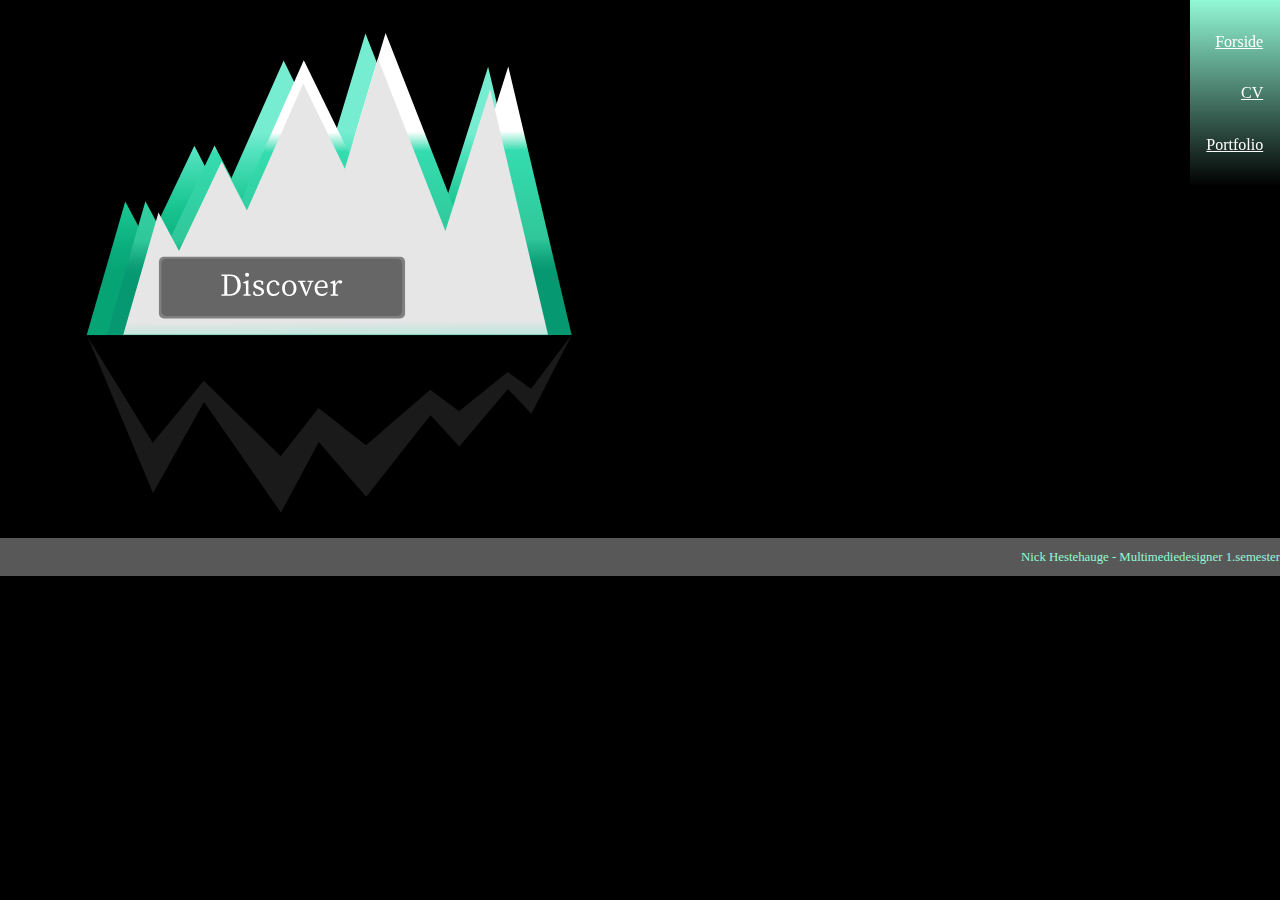
==== forside.html @ 67fa83f6 "status" ====
<!DOCTYPE html>
<html lang="">

<head>
    <meta charset="utf-8">
    <meta name="viewport" content="width=device-width, initial-scale=1.0">
    <title>Forside</title>
    <link rel="stylesheet" href="styles.css">
</head>

<body>
    <div id="screen">
        <header>
            <nav>
                <a href="forside.html">Forside</a>
                <a href="cv.html">CV</a>
                <a href="portfolio.html">Portfolio</a>
            </nav>
        </header>


        <section>
            <div id="sprite_container">
                <div id="button" class="pulse">
                </div>
                <div id="sprite" class="animation"></div>
            </div>
        </section>



        <div id="footwrapper">
            <div class="footer">
                <p>Nick Hestehauge - Multimediedesigner 1.semester</p>
            </div>
        </div>
    </div>
    <script src="script.js"></script>
</body>

</html>
---- styles.css ----
img {
    width: 100%;
}

body {
    background-color: black;
    position: relative;
    margin: 0;
}

* {
    box-sizing: border-box;
}


/*-----------------------styles----------------------*/

h1 {
    color: white;
}

/*-----------------naven-----------------*/


header nav {
    display: flex;
    flex-direction: column;
    align-items: flex-end;
    margin: 1rem 0;
}

header nav a {
    font-size: 1.5rem;
    margin: 0.25rem;
    padding: 0.25rem;
}

/* unvisited link */
header nav a:link {
    display: inline;
    padding: 1vw;
    color: white;
    font-size: 1em;
}

/* visited link */
header nav a:visited {
    color: white;
}

/* mouse over link */
header nav a:hover {
    color: #92f8d6;
    background-color: black;
    text-decoration-color: white;
}

/* selected link */
header nav a:active {
    color: black;
}

header {
    position: fixed;
    /*        width: 100vw;*/
    background: linear-gradient(#92f8d6, rgba(255, 255, 0, 0));
    border: 0.1vw;
    display: inline-block;
    background-size: cover;
    right: 0vw;
    top: 0vw;
}

#footwrapper {
    display: flex;
    flex-wrap: wrap;
}

.footer {
    position: absolute;
    color: #92f8d6;
    height: 3vw;
    background-color: #585858;
    text-align: right;

    display: inline-block;
    background-size: cover;

    bottom: 0vw;
    left: 0vw;
    width: 100%;

    flex-grow: 1;
    flex-basis: 300px;

    margin-bottom: 0vw;
    font-size: 1vw;
}

/*
#footwrapper {
    position: relative;
    display: flex;
    flex-wrap: wrap;
}
*/

/*------------------sections------------------*/

#sidenav {
    height: 100%;
    width: 100px;
    position: fixed;
    /*    z-index: 1;*/
    top: 0;
    left: 0;
    background-color: rgba(255, 255, 255, 0.23);

    overflow-x: hidden;
    padding-top: 20px;


    display: inline-block;
    background-size: cover;


    display: flex;
    flex-direction: column;
    align-items: flex-start;
}

#sidenav a {
    font-size: 1.5rem;
    margin: 0.25rem;
    padding: 0.25rem;
    color: white;
}

.tema {
    margin-left: 100px;
}


section {
    max-width: 1200px;
    margin: 0 auto;
    /*    margin-left: 100px;*/
}

.sectionwrapper {
    background-color: rgba(255, 255, 255, 0.23);
    display: flex;
    flex-wrap: wrap;
    margin: 2vw;
    padding: 2vw;
    border-bottom: 2px solid black;
}


.column_1 {
    flex-grow: 1;
    flex-basis: 300px;

    flex-direction: column;
    justify-content: space-between;
    margin: 1vw;
    padding: 4vw;
    border: 2px solid black;
}

.column_2 {
    flex-grow: 2;
    flex-basis: 300px;

    flex-direction: column;
    justify-content: space-between;
    margin: 1vw;
    padding: 1vw;
    border: 2px solid black;
}

.cv_picture {
    flex-grow: 1;
    flex-basis: 300px;

    flex-direction: column;
    justify-content: space-between;
    margin: 1vw 10vw 1vw;
    padding: 4vw;
    border: 2px solid black;
    /*    overflow: hidden;*/

    /*
    max-height: 250px;
    max-width: 250px;
*/
}


#cv_pic .sectionwrapper {
    display: flex;
    flex-wrap: wrap;

    margin: 0vw 10vw;
}

/*
.cv_picture img {

    max-height: 250px;
    max-width: 250px;

    justify-content: center;
    display: block;
    margin-left: auto;
    margin-right: auto;
}
*/


/*--------------------forside.sprite----------------------*/

/*
#screen {
    position: relative;
*/

/*
    width: 100vw;
    height: 56.25vw;
    margin: 0vw;
    padding: 0vw;
*/
}

#sprite_container {
    /*    position: absolute;*/
    top: 2vw;
    left: 80vw;
}

#sprite {
    background-image: url(bjerg.svg);
    background-size: 1500% 100%;
    width: 45vw;
    height: 45vw;
    /*    background-repeat: no-repeat;*/
}

.animation:hover {
    animation-name: bjerg_kf;
    animation-duration: 3s;
    animation-iteration-count: 1;
    animation-timing-function: steps(15);
    animation-fill-mode: forwards;
}

@keyframes bjerg_kf {
    0% {
        background-position: 0% 0%;
    }

    50% {
        background-position: -1500% 0%;
        /*        transform: rotate(0deg);*/
    }

    60% {
        /*        transform: rotate(35deg);*/
    }

    85% {
        /*        transform: rotate(-35deg);*/
    }

    100% {
        transform: rotate(0deg);
    }
}

#button {
    background-image: url(button.svg);
    background-size: 100%;
    position: absolute;
    background-repeat: no-repeat;
    width: 20vw;
    height: 6vw;
    left: 12vw;
    top: 19.6vw;
    z-index: 2;
}

/*
.pulse:hover {
    animation-name: pulse_kf;
    animation-duration: 1s;
    animation-iteration-count: infinite;
    animation-direction: alternate;
    animation-timing-function: linear;

}


@keyframes pulse_kf {
    0% {
        transform: scale(1);

    }


    100% {
        transform: scale(4.05);
    }
}
*/
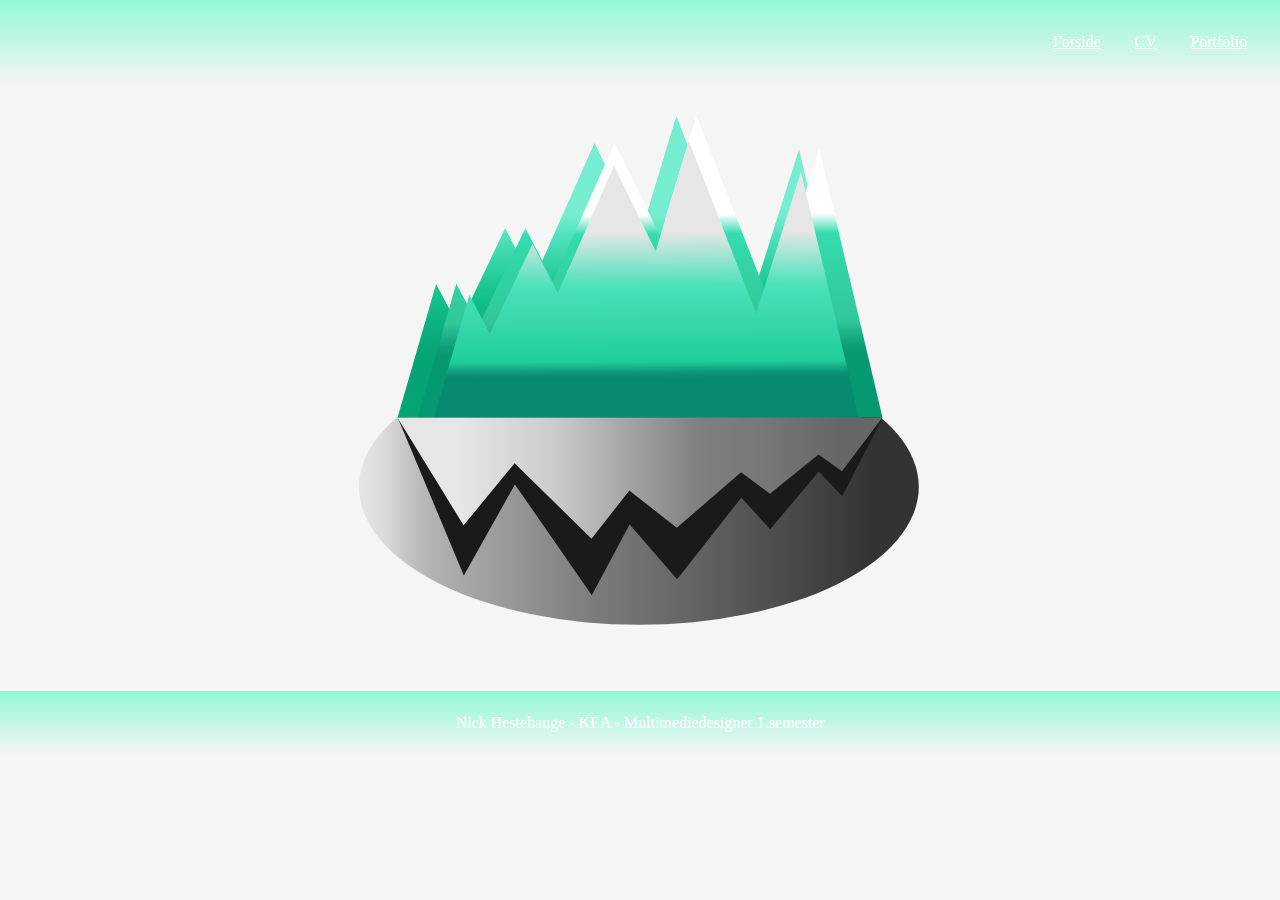
==== commit 579d66e5: "nav media + basale html" ====
--- a/forside.html
+++ b/forside.html
@@ -8,8 +8,9 @@
     <link rel="stylesheet" href="styles.css">
 </head>
 
-<body>
-    <div id="screen">
+<body id="forside">
+    <main>
+
         <header>
             <nav>
                 <a href="forside.html">Forside</a>
@@ -17,7 +18,6 @@
                 <a href="portfolio.html">Portfolio</a>
             </nav>
         </header>
-
 
         <section>
             <div id="sprite_container">
@@ -27,14 +27,15 @@
             </div>
         </section>
 
+        <div id="footwrapper">
+            <div class="footer">
+                <p>Nick Hestehauge - KEA - Multimediedesigner 1.semester</p>
+            </div>
+        </div>
+    </main>
 
 
-        <div id="footwrapper">
-            <div class="footer">
-                <p>Nick Hestehauge - Multimediedesigner 1.semester</p>
-            </div>
-        </div>
-    </div>
+
     <script src="script.js"></script>
 </body>
 
--- a/styles.css
+++ b/styles.css
@@ -3,8 +3,8 @@
 }
 
 body {
-    background-color: black;
-    position: relative;
+    background-color: whitesmoke;
+    /*    position: relative;*/
     margin: 0;
 }
 
@@ -16,7 +16,37 @@
 /*-----------------------styles----------------------*/
 
 h1 {
-    color: white;
+    color: black;
+    text-align: center;
+    font-size: 2.4rem;
+}
+
+p {
+    line-height: 1.4rem;
+}
+
+li {
+    line-height: 2.2rem;
+}
+
+#opgave_1 {
+    background-color: #dddddd;
+}
+
+#opgave_2 {
+    background-color: #c7c7c7;
+}
+
+#opgave_3 {
+    background-color: #adadad;
+}
+
+#opgave_4 {
+    background-color: grey;
+}
+
+#opgave_4 img {
+    /*    max-height: 500px;*/
 }
 
 /*-----------------naven-----------------*/
@@ -24,9 +54,10 @@
 
 header nav {
     display: flex;
-    flex-direction: column;
-    align-items: flex-end;
-    margin: 1rem 0;
+    flex-direction: row;
+    /*    align-items: flex-end;*/
+    margin: 1rem 1rem;
+    justify-content: flex-end;
 }
 
 header nav a {
@@ -41,6 +72,7 @@
     padding: 1vw;
     color: white;
     font-size: 1em;
+
 }
 
 /* visited link */
@@ -62,28 +94,56 @@
 
 header {
     position: fixed;
-    /*        width: 100vw;*/
+    width: 100%;
     background: linear-gradient(#92f8d6, rgba(255, 255, 0, 0));
     border: 0.1vw;
     display: inline-block;
     background-size: cover;
     right: 0vw;
     top: 0vw;
+    margin: 0 auto;
+}
+
+@media only screen and (max-width:725px) {
+
+    header nav {
+        display: flex;
+        flex-direction: column;
+        text-align: right;
+        width: 50%;
+    }
+
+    header nav a {
+        font-size: 1rem;
+        padding: 0 0.4rem 0 0;
+    }
+
+    header nav a:last-child {
+        border-right: none;
+    }
+}
+
+header .logo {
+    display: inline-block;
+    flex-wrap: wrap;
+
+    max-height: 3rem;
+    max-width: 3rem;
+    margin-right: 5rem;
+
 }
 
 #footwrapper {
-    display: flex;
+    display: inline-block;
     flex-wrap: wrap;
 }
 
 .footer {
-    position: absolute;
-    color: #92f8d6;
-    height: 3vw;
-    background-color: #585858;
-    text-align: right;
-
-    display: inline-block;
+    color: white;
+    padding: 0.3rem;
+    background: linear-gradient(#92f8d6, rgba(255, 255, 0, 0));
+    text-align: center;
+
     background-size: cover;
 
     bottom: 0vw;
@@ -94,7 +154,10 @@
     flex-basis: 300px;
 
     margin-bottom: 0vw;
-    font-size: 1vw;
+    font-size: 1rem;
+    /*    margin: 0 auto;*/
+
+
 }
 
 /*
@@ -107,24 +170,25 @@
 
 /*------------------sections------------------*/
 
+/*
 #sidenav {
     height: 100%;
     width: 100px;
     position: fixed;
-    /*    z-index: 1;*/
+        z-index: 1;
     top: 0;
     left: 0;
-    background-color: rgba(255, 255, 255, 0.23);
+    background-color: rgba(146, 248, 214, 0.71);
 
     overflow-x: hidden;
     padding-top: 20px;
 
 
-    display: inline-block;
+    display: block;
     background-size: cover;
 
 
-    display: flex;
+        display: flex;
     flex-direction: column;
     align-items: flex-start;
 }
@@ -135,6 +199,7 @@
     padding: 0.25rem;
     color: white;
 }
+*/
 
 .tema {
     margin-left: 100px;
@@ -142,9 +207,9 @@
 
 
 section {
-    max-width: 1200px;
+    max-width: 1400px;
     margin: 0 auto;
-    /*    margin-left: 100px;*/
+    /*        margin-left: 100px;*/
 }
 
 .sectionwrapper {
@@ -153,9 +218,8 @@
     flex-wrap: wrap;
     margin: 2vw;
     padding: 2vw;
-    border-bottom: 2px solid black;
-}
-
+    /*    border-bottom: 2px solid black;*/
+}
 
 .column_1 {
     flex-grow: 1;
@@ -179,6 +243,17 @@
     border: 2px solid black;
 }
 
+.column_3 {
+    flex-grow: 2;
+    flex-basis: 300px;
+
+    flex-direction: column;
+    justify-content: space-between;
+    margin: 1vw;
+    padding: 1vw;
+    border: 2px solid black;
+}
+
 .cv_picture {
     flex-grow: 1;
     flex-basis: 300px;
@@ -188,20 +263,30 @@
     margin: 1vw 10vw 1vw;
     padding: 4vw;
     border: 2px solid black;
-    /*    overflow: hidden;*/
-
-    /*
-    max-height: 250px;
-    max-width: 250px;
-*/
 }
 
 
 #cv_pic .sectionwrapper {
     display: flex;
     flex-wrap: wrap;
+    flex-direction: row;
 
     margin: 0vw 10vw;
+}
+
+main {
+    display: flex;
+    flex-wrap: wrap;
+    flex-direction: column;
+    padding-top: 5vw;
+}
+
+.link {
+    width: 18rem;
+    height: 4rem;
+
+    background-color: rgb(146, 248, 214);
+    border-radius: 2vw;
 }
 
 /*
@@ -220,38 +305,32 @@
 
 /*--------------------forside.sprite----------------------*/
 
-/*
-#screen {
+#sprite_container {
+    display: flex;
+    flex-wrap: nowrap;
     position: relative;
-*/
-
-/*
-    width: 100vw;
-    height: 56.25vw;
-    margin: 0vw;
-    padding: 0vw;
-*/
-}
-
-#sprite_container {
-    /*    position: absolute;*/
+
+    justify-content: center;
+    margin: 2vw 27vw;
+    /*
     top: 2vw;
-    left: 80vw;
+    left: 28vw;
+*/
 }
 
 #sprite {
+    /*    position: relative;*/
     background-image: url(bjerg.svg);
-    background-size: 1500% 100%;
+    background-size: 800% 100%;
     width: 45vw;
     height: 45vw;
-    /*    background-repeat: no-repeat;*/
 }
 
 .animation:hover {
     animation-name: bjerg_kf;
-    animation-duration: 3s;
+    animation-duration: 0.8s;
     animation-iteration-count: 1;
-    animation-timing-function: steps(15);
+    animation-timing-function: steps(8);
     animation-fill-mode: forwards;
 }
 
@@ -260,28 +339,16 @@
         background-position: 0% 0%;
     }
 
-    50% {
-        background-position: -1500% 0%;
-        /*        transform: rotate(0deg);*/
-    }
-
-    60% {
-        /*        transform: rotate(35deg);*/
-    }
-
-    85% {
-        /*        transform: rotate(-35deg);*/
-    }
-
     100% {
-        transform: rotate(0deg);
-    }
-}
-
+        background-position: -800% 0%;
+    }
+}
+
+/*
 #button {
     background-image: url(button.svg);
     background-size: 100%;
-    position: absolute;
+    position: relative;
     background-repeat: no-repeat;
     width: 20vw;
     height: 6vw;
@@ -289,6 +356,7 @@
     top: 19.6vw;
     z-index: 2;
 }
+*/
 
 /*
 .pulse:hover {
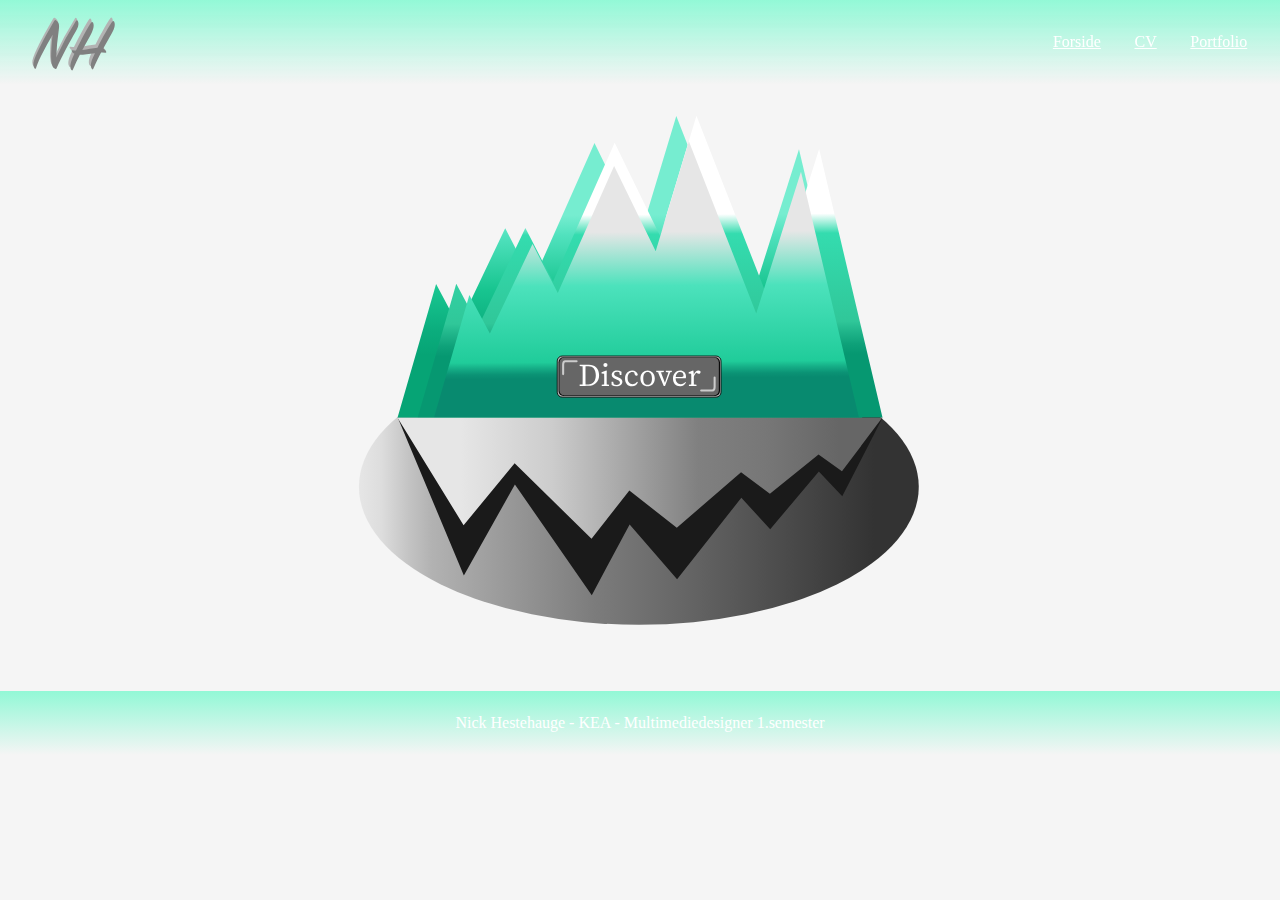
==== commit f094f8b5: "nu med fav ikon og logo" ====
--- a/forside.html
+++ b/forside.html
@@ -4,6 +4,15 @@
 <head>
     <meta charset="utf-8">
     <meta name="viewport" content="width=device-width, initial-scale=1.0">
+    <link rel="apple-touch-icon" sizes="180x180" href="myIcons/apple-touch-icon.png">
+    <link rel="icon" type="image/png" sizes="32x32" href="myIcons/favicon-32x32.png">
+    <link rel="icon" type="image/png" sizes="16x16" href="myIcons/favicon-16x16.png">
+    <link rel="manifest" href="myIcons/site.webmanifest">
+    <link rel="mask-icon" href="myIcons/safari-pinned-tab.svg" color="#5bbad5">
+    <link rel="shortcut icon" href="myIcons/favicon.ico">
+    <meta name="msapplication-TileColor" content="#da532c">
+    <meta name="msapplication-config" content="myIcons/browserconfig.xml">
+    <meta name="theme-color" content="#ffffff">
     <title>Forside</title>
     <link rel="stylesheet" href="styles.css">
 </head>
@@ -13,6 +22,9 @@
 
         <header>
             <nav>
+                <div id="logo" class="logo">
+                    <img src="logo.svg" alt="n h">
+                </div>
                 <a href="forside.html">Forside</a>
                 <a href="cv.html">CV</a>
                 <a href="portfolio.html">Portfolio</a>
--- a/styles.css
+++ b/styles.css
@@ -110,7 +110,6 @@
         display: flex;
         flex-direction: column;
         text-align: right;
-        width: 50%;
     }
 
     header nav a {
@@ -121,15 +120,32 @@
     header nav a:last-child {
         border-right: none;
     }
+
+    header .logo {
+        display: block;
+        flex-wrap: wrap;
+    }
+
+    header {
+        width: 15vw;
+    }
+
+    .logo {
+        visibility: hidden;
+    }
 }
 
 header .logo {
     display: inline-block;
     flex-wrap: wrap;
 
-    max-height: 3rem;
-    max-width: 3rem;
+    height: 6rem;
+    width: 6rem;
     margin-right: 5rem;
+
+    position: absolute;
+    top: 0vw;
+    left: 2vw;
 
 }
 
@@ -169,37 +185,6 @@
 */
 
 /*------------------sections------------------*/
-
-/*
-#sidenav {
-    height: 100%;
-    width: 100px;
-    position: fixed;
-        z-index: 1;
-    top: 0;
-    left: 0;
-    background-color: rgba(146, 248, 214, 0.71);
-
-    overflow-x: hidden;
-    padding-top: 20px;
-
-
-    display: block;
-    background-size: cover;
-
-
-        display: flex;
-    flex-direction: column;
-    align-items: flex-start;
-}
-
-#sidenav a {
-    font-size: 1.5rem;
-    margin: 0.25rem;
-    padding: 0.25rem;
-    color: white;
-}
-*/
 
 .tema {
     margin-left: 100px;
@@ -329,9 +314,9 @@
 .animation:hover {
     animation-name: bjerg_kf;
     animation-duration: 0.8s;
-    animation-iteration-count: 1;
+    animation-iteration-count: infinite;
     animation-timing-function: steps(8);
-    animation-fill-mode: forwards;
+    animation-fill-mode: backwards;
 }
 
 @keyframes bjerg_kf {
@@ -344,11 +329,10 @@
     }
 }
 
-/*
 #button {
     background-image: url(button.svg);
     background-size: 100%;
-    position: relative;
+    position: absolute;
     background-repeat: no-repeat;
     width: 20vw;
     height: 6vw;
@@ -356,9 +340,7 @@
     top: 19.6vw;
     z-index: 2;
 }
-*/
-
-/*
+
 .pulse:hover {
     animation-name: pulse_kf;
     animation-duration: 1s;
@@ -380,4 +362,3 @@
         transform: scale(4.05);
     }
 }
-*/
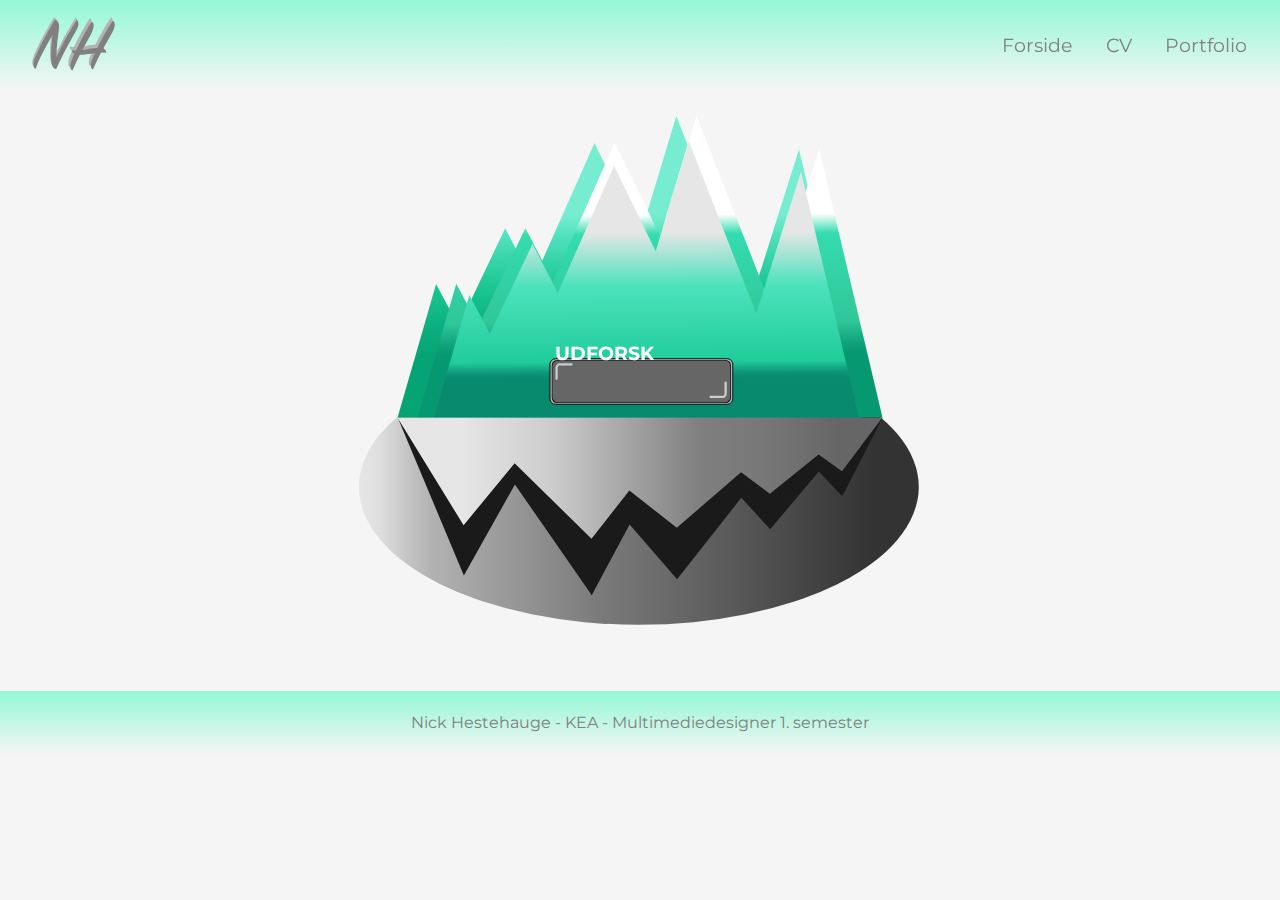
==== commit b06c61c4: "med færdig sprite og fonte på plads" ====
--- a/forside.html
+++ b/forside.html
@@ -1,5 +1,5 @@
 <!DOCTYPE html>
-<html lang="">
+<html lang="da">
 
 <head>
     <meta charset="utf-8">
@@ -13,6 +13,10 @@
     <meta name="msapplication-TileColor" content="#da532c">
     <meta name="msapplication-config" content="myIcons/browserconfig.xml">
     <meta name="theme-color" content="#ffffff">
+    <!--    fonts-->
+    <link href="https://fonts.googleapis.com/css?family=Montserrat" rel="stylesheet">
+    <link href="https://fonts.googleapis.com/css?family=Raleway" rel="stylesheet">
+    <link href="https://fonts.googleapis.com/css?family=Nunito+Sans" rel="stylesheet">
     <title>Forside</title>
     <link rel="stylesheet" href="styles.css">
 </head>
@@ -34,14 +38,15 @@
         <section>
             <div id="sprite_container">
                 <div id="button" class="pulse">
+                    <h3>UDFORSK</h3>
                 </div>
-                <div id="sprite" class="animation"></div>
+                <div id="sprite"></div>
             </div>
         </section>
 
         <div id="footwrapper">
             <div class="footer">
-                <p>Nick Hestehauge - KEA - Multimediedesigner 1.semester</p>
+                <p>Nick Hestehauge - KEA - Multimediedesigner 1. semester</p>
             </div>
         </div>
     </main>
--- a/styles.css
+++ b/styles.css
@@ -4,7 +4,6 @@
 
 body {
     background-color: whitesmoke;
-    /*    position: relative;*/
     margin: 0;
 }
 
@@ -12,50 +11,86 @@
     box-sizing: border-box;
 }
 
+#button h3 {
+    text-align: center;
+    color: white;
+    text-transform: uppercase;
+    font-family: 'Montserrat', sans-serif;
+    position: absolute;
+    top: -4vw;
+    left: -0.6vw;
+    cursor: pointer;
+}
+
 
 /*-----------------------styles----------------------*/
+
+
+/*font-family: 'Montserrat', sans-serif;*/
+/*font-family: 'Raleway', sans-serif;*/
+/*font-family: 'Nunito Sans', sans-serif;*/
 
 h1 {
     color: black;
     text-align: center;
     font-size: 2.4rem;
+    font-family: 'Raleway', sans-serif;
+}
+
+h2 {
+    color: black;
+    text-align: center;
+    font-size: 1.7rem;
+    font-family: 'Nunito Sans', sans-serif;
+}
+
+h3 {
+    text-align: center;
+    padding: 1em;
+    text-transform: uppercase;
+    font-family: 'Montserrat', sans-serif;
+}
+
+a {
+    text-decoration: none;
+    font-family: 'Montserrat', sans-serif;
 }
 
 p {
     line-height: 1.4rem;
+    font-family: 'Montserrat', sans-serif;
 }
 
 li {
     line-height: 2.2rem;
 }
 
-#opgave_1 {
+.opgave_1 {
     background-color: #dddddd;
 }
 
-#opgave_2 {
+.opgave_2 {
     background-color: #c7c7c7;
 }
 
-#opgave_3 {
+.opgave_3 {
     background-color: #adadad;
 }
 
-#opgave_4 {
+.opgave_4 {
     background-color: grey;
 }
 
-#opgave_4 img {
-    /*    max-height: 500px;*/
+.link h3 {
+    cursor: pointer;
+    color: black;
 }
 
 /*-----------------naven-----------------*/
 
-
 header nav {
     display: flex;
     flex-direction: row;
-    /*    align-items: flex-end;*/
     margin: 1rem 1rem;
     justify-content: flex-end;
 }
@@ -70,21 +105,22 @@
 header nav a:link {
     display: inline;
     padding: 1vw;
-    color: white;
-    font-size: 1em;
+    color: grey;
+    font-size: 1.2em;
 
 }
 
 /* visited link */
 header nav a:visited {
-    color: white;
+    color: grey;
 }
 
 /* mouse over link */
 header nav a:hover {
     color: #92f8d6;
-    background-color: black;
+    background-color: white;
     text-decoration-color: white;
+    border-radius: 1vw;
 }
 
 /* selected link */
@@ -127,7 +163,7 @@
     }
 
     header {
-        width: 15vw;
+        width: 25vw;
     }
 
     .logo {
@@ -155,7 +191,7 @@
 }
 
 .footer {
-    color: white;
+    color: grey;
     padding: 0.3rem;
     background: linear-gradient(#92f8d6, rgba(255, 255, 0, 0));
     text-align: center;
@@ -176,25 +212,25 @@
 
 }
 
+/*------------------sections------------------*/
+
 /*
-#footwrapper {
-    position: relative;
-    display: flex;
-    flex-wrap: wrap;
-}
-*/
-
-/*------------------sections------------------*/
-
 .tema {
     margin-left: 100px;
 }
+*/
 
 
 section {
-    max-width: 1400px;
     margin: 0 auto;
     /*        margin-left: 100px;*/
+}
+
+.opgave_1,
+.opgave_2,
+.opgave_3,
+.opgave_4 {
+    max-width: 1400px;
 }
 
 .sectionwrapper {
@@ -251,7 +287,7 @@
 }
 
 
-#cv_pic .sectionwrapper {
+.cv_pic .sectionwrapper {
     display: flex;
     flex-wrap: wrap;
     flex-direction: row;
@@ -274,19 +310,6 @@
     border-radius: 2vw;
 }
 
-/*
-.cv_picture img {
-
-    max-height: 250px;
-    max-width: 250px;
-
-    justify-content: center;
-    display: block;
-    margin-left: auto;
-    margin-right: auto;
-}
-*/
-
 
 /*--------------------forside.sprite----------------------*/
 
@@ -297,26 +320,21 @@
 
     justify-content: center;
     margin: 2vw 27vw;
-    /*
-    top: 2vw;
-    left: 28vw;
-*/
 }
 
 #sprite {
     /*    position: relative;*/
     background-image: url(bjerg.svg);
-    background-size: 800% 100%;
+    background-size: 1500% 100%;
     width: 45vw;
     height: 45vw;
 }
 
-.animation:hover {
+.animation {
     animation-name: bjerg_kf;
-    animation-duration: 0.8s;
-    animation-iteration-count: infinite;
-    animation-timing-function: steps(8);
-    animation-fill-mode: backwards;
+    animation-duration: 1.3s;
+    animation-iteration-count: 1;
+    animation-timing-function: steps(15);
 }
 
 @keyframes bjerg_kf {
@@ -325,7 +343,7 @@
     }
 
     100% {
-        background-position: -800% 0%;
+        background-position: -1500% 0%;
     }
 }
 
@@ -334,14 +352,14 @@
     background-size: 100%;
     position: absolute;
     background-repeat: no-repeat;
-    width: 20vw;
-    height: 6vw;
-    left: 12vw;
-    top: 19.6vw;
-    z-index: 2;
-}
-
-.pulse:hover {
+    width: 15vw;
+    height: 4vw;
+    left: 15vw;
+    top: 20.8vw;
+    overflow: visible;
+}
+
+.pulse {
     animation-name: pulse_kf;
     animation-duration: 1s;
     animation-iteration-count: infinite;
@@ -359,6 +377,6 @@
 
 
     100% {
-        transform: scale(4.05);
-    }
-}
+        transform: scale(1.4);
+    }
+}
